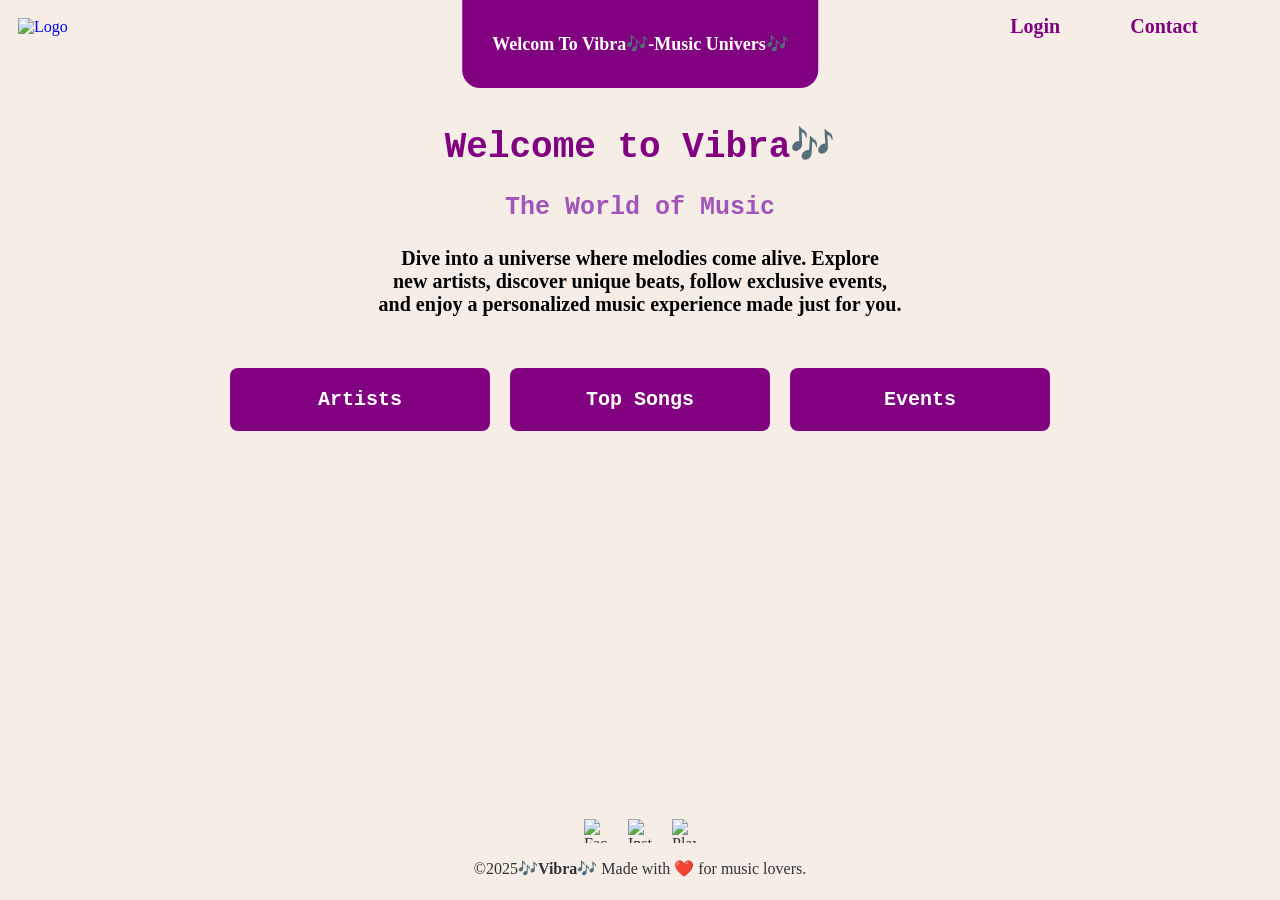
==== index.html @ aa64a903 "Add files via upload" ====
<!doctype html>
<html lang="en">
<head>
  <meta charset="utf-8" />
  <meta name="viewport" content="width=device-width, initial-scale=1" />
  <title>Vibra Universe</title>
<link rel="stylesheet" href="style.css">
<script type="text/javascript">
function showPopup() {
    popup = document.getElementById("popup");
    popup.style.top = "0px";
}
function hide() {
	if(popup ){
        popup.style.top = "-150px";}
}
		
</script>
</head>

<body onload="showPopup()" onclick="hide()">
<div class="popup" id="popup">
  <p>Welcom To Vibra🎶-Music Univers🎶</p>
</div>

  <header>
	<nav>
    <a href="index.html"><img src="img/loogo.png" alt="Logo" id="logoimage"></a>
	<div class="menu">
		<a href="login.html">Login</a>
		<a href="contact.html">Contact</a>
	</div>
	</nav>
  
  </header>
  
  

  <main>
	<div class="head">
	<h1 class="special-text">Welcome to Vibra🎶</h1>
    	<p class="title">The World of Music</p>
    	<p class="text">Dive into a universe where melodies come alive. 
        Explore<br>  new artists, discover unique beats, follow exclusive events,<br>  
        and enjoy a personalized music experience made just for you.</p>
	</div>
  
  
  
    <div class="box">
        <p class="text"><a class="butn" href="artists.html">Artists</a></p>
		<p class="text"><a class="butn" href="news.html">Top Songs</a></p>
        <p class="text"><a class="butn" href="events.html">Events</a></p>
     </div>
	 
  </main>

  <footer>
	<div class="social">
      <img src="img/facebook.png" alt="Facebook" class="icon">
      <img src="img/instagram.png" alt="Instagram" class="icon">
      <img src="img/playstore.png" alt="Play Store" class="icon">
    </div>
	<p>&copy;2025🎶<strong>Vibra</strong>🎶 Made with ❤️ for music lovers.</p>
  </footer>
</body>
</html>
---- style.css ----
body {
    display: flex;
    flex-direction: column;
    min-height: 100vh;
    margin: 0;
		background-color:#f5ede6;
}

footer {	
    background-color: #f5ede6;
    color: #333;
    text-align: center;
    padding: 6px 0;
}
footer .social {
    display: flex;
    justify-content: center;
    gap: 20px;
}

footer .social .icon {
    width: 24px;
    height: 24px;
    transition: 0.3s;
}

footer .social .icon:hover {
    transform: scale(1.2);
}





#logoimage {
    	height:50px;
}


a{
	text-decoration: none;
	}
nav {    
    position: fixed; 
    top: 0;
	left: 0;
    z-index: 1000;
    width: 100%;
    display: flex;
    align-items: center;
	justify-content: space-between;
    padding: 15px 18px;
    background-color: #f5ede6; 
}
.menu {
	margin-right: 100px;
    display: flex;  
    gap: 70px;	
}
.menu a {  
    transition: 0.3s; 
	text-decoration: none;
    color: purple;
   	font-weight: bold;
   	font-size: 20px;
   	font-family: "Segoe Print";
}
.menu a:hover {
    color: #A155B9;                     
    transform: translateY(-2px);   
}




.logo-contact{
    position: absolute;
    left: 18px;
	top:15px;
}

.head{
	padding-top:60px;	
}

.header-text{
	margin:0px;
}

.header-text h1 {
    margin-bottom: 6px;
}

.header-text p {
	text-align: center;
    margin-top: 0;
    margin-bottom:0px;
}



.special-text{
	text-align: center;
    font-family: "Courier New";
    font-size: 36px;    
	font-weight: bold;
    color: purple;
}
.title{
	text-align: center;
	font-family: "Courier";
    font-size: 25px;    
	font-weight: bold;
	color: #A155B9;
    	
}
.head .text{
	text-align: center;
}
.text{
	
	font-family: "Segoe Print";
	font-weight: bold;
	font-size: 20px;	
	
}
.text-small{
    text-align: center;
    margin-top: 50px;
    margin-bottom: 5px;
	font-size:22px;
	font-weight: bold;
    font-family: "Courier";
	color: #A155B9;
}



.box{
    display: flex;
    justify-content: center;
    gap: 20px;
    
    margin-top: 32px;
}

.btn-login:hover,
.btn-sign:hover {
    background: linear-gradient(135deg, #8b5cf6, red);
    color: #FFF;
    border-color: #67085A;
}

.butn, .btn-login, .btn-sign {
	font-family: "Courier";
	cursor: pointer;
	transition: 0.2s;
	text-align: center;
	font-weight: bold;
	border-radius: 8px;
	border: none;
}
.butn {
	width: 220px;
	padding: 20px;
	background: purple;
	color: #fff;
	display: flex;
	flex-direction: column;
	align-items: center;
	justify-content: center;
}
.butn:hover {
	transform: translateY(-4px);
	background: linear-gradient(135deg, #8b5cf6, red);
	box-shadow: 0 6px 18px rgba(139, 92, 246, 0.4);
}



.btn-login {
	width: 100%;
	padding: 12px;
	background: #FFFFFF;
	color: purple;
	border: 1px solid #094183;
}
.btn-sign {
	display: block;
	width: 100%;
	padding: 12px;
	margin-top: 10px;
	background: purple;
	color: #FFF;
}
.btn-sign a{
	color:#FFF;
}



.form-box {
	
    width: 550px;
    max-width: 90%;
    margin: 0px auto 0px;
    background: #FFFFFF;
    padding: 20px 30px;
    border-radius: 12px;
    border: 2px solid #094183;
    box-shadow: 0 4px 10px rgba(0,0,0,0.1);
}

.form-box fieldset {
    border: 1px solid #094183;
    border-radius: 8px;
    padding: 10px 15px;
    margin-bottom: 20px;
}

.form-box label {
    display: block;
    margin-bottom: 8px;
    margin-top: 10px;
    font-weight: bold;
    font-size: 18px;
    color: #A155B9;
}

.form-box input[type="text"],
.form-box input[type="email"],
.form-box input[type="password"],
.form-box textarea
 {
    width: 97%;
    padding: 10px;
    margin-bottom: 20px;
    border: 1px solid #094183;
    border-radius: 8px;
    background: #F7F7F7;
    font-size: 15px;
}
.form-box fieldset label {
    display: inline-block;
    margin-right: 15px; 
    cursor: pointer;
}
.form-box legend {
    font-weight: bold;
    color: #A155B9;
    font-size: 18px;
}
.form-box input[type="radio"],
.form-box input[type="checkbox"] {
    margin-right: 5px;
	vertical-align: center;
	 cursor: pointer;
}
label{
	font-family: "Courier";
	}



.top-song-list{ 
	display: grid;
	grid-template-columns:repeat(auto-fit, minmax(280px, 1fr));
	gap: 30px;
	width: 1000px;
	margin-bottom:50px;
	
	
	}
.top-song-card{
	height: 120px;
	background: linear-gradient(135deg, #8b5cf6, #f43f5e);
	color: white;
	font-family: "Courier";
	border-radius: 20px;
	display: flex;
	flex-direction: column;
	justify-content: center;
	align-items: center;
	transition:transform 0.3s,box-shadow 0.3s;
	
	}


.top-song-card h2{
	margin: 0px;
	font-size: 18px;
  
}

.top-song-card p{
	font-weight: bold;
	font-size: 15px;
  

}
.top-song-card:hover{
  transform: translateY(-10px);
  box-shadow: 0 18px 35px rgba(0,0,0,0.35);
}












.artist-header {
  background: linear-gradient(135deg, purple, #8b5cf6);
  color: white;
  text-align: center;
  padding: 40px 20px;
}


main {
	flex: 1;
  max-width: 1000px;
  margin: 40px auto;
  padding: 0 20px;
}



.artist-section {
    display: flex;
    gap: 30px;
    flex-wrap: wrap;
    align-items: center;      
    justify-content: center;  
}


.small-artist-img {
  
  width: 260px;
  border-radius: 12px;
  box-shadow: 0 6px 16px rgba(0,0,0,0.2);
}

.artist-bio h2 {
  color: purple;
  margin-bottom: 10px;
}


.quote {
  text-align: center;
  font-style: italic;
  margin: 40px 0;
  font-size: 20px;
  color: purple;
}


.timeline h2 {
  text-align: center;
  margin-bottom: 15px;
}
.event {
  background-color:white;
  border-left: 4px solid purple;
  padding: 12px;
  margin: 10px auto;
  max-width: 600px;
}

.artist-songs ul {
  list-style: none;
  text-align: center;
}
.artist-songs li {
  font-size: 18px;
  font-weight: bold;
  padding: 6px;
}

.artist-video {
  text-align: center;
  margin: 40px 0;
}
.artist-video video {
  width: 100%;
  max-width: 700px;
  border-radius: 12px;
}












.music-links {
  display: flex;
  justify-content: center;
  gap: 20px;
}
.btn {
  padding: 15px;
  width: 200px;
  background: purple;
  color: white;
  text-decoration: none;
  text-align: center;
  border-radius: 12px;
  font-weight: bold;
}
.btn:hover {
  background: linear-gradient(135deg, #8b5cf6, red);
}

.artist-nav {
  display: flex;
  justify-content: space-between;
  margin-top: 40px;
}
.artist-nav a {
  text-decoration: none;
  color: purple;
  font-weight: bold;
}

.top-button {
  position: fixed;
  bottom: 90px;
  right: 20px;
  background: purple;
  color: white;
  padding: 10px;
  border-radius: 50%;
  text-decoration: none;
}
.artist-songs{
  text-align:center;
  margin:40px 0;
}
/*mariem elloumi*/
.song-list{
  display:flex;
  flex-wrap:wrap;
  justify-content:center;
  gap:16px;
  margin-top:20px;
}

.song-card{
  background: linear-gradient(135deg, #8b5cf6, #f43f5e);
  color:white;
  font-weight:bold;
  padding:12px 20px;
  border-radius:12px;
  font-size:1rem;
  cursor:pointer;
  transition: transform 0.3s, box-shadow 0.3s;
}

.song-card:hover{
  transform: translateY(-5px);
  box-shadow: 0 8px 20px rgba(0,0,0,0.25);
}



.category { 
		margin-bottom:36px;
	}
	
	.category h2 {
		margin-bottom:12px;
		font-family: "Segoe Print";
		font-weight: bold;
		font-size: 1.3rem;
		color:#333;
	}

  
    .artists-container {
      display:flex;
      gap:18px;
      overflow-x:auto;
      padding-bottom:10px;
      scroll-behavior:smooth;
    }
    .artists-container::-webkit-scrollbar { 
		height:10px;
	}
    .artists-container::-webkit-scrollbar-thumb {
		background:#bdbdbd;
		border-radius:6px;
	}

  
    .artist {
      flex:0 0 auto;
      width:220px;
      height:220px;
      border-radius:12px;
      overflow:hidden;
      position:relative;
      background:#fff;
      box-shadow:0 6px 16px rgba(0,0,0,0.12);
      cursor:pointer;
      transition: transform .25s ease, box-shadow .25s ease;
    }
    .artist img {
      width:100%;
      height:100%;
      object-fit:cover;
      display:block;
      transition: transform .45s ease;
    }
    .artist p {
      position:absolute;
      bottom:0;
      left:0; right:0;
      margin:0;
      padding:6px 6px;
      background:rgba(0,0,0,0.45);
      color:#fff;
      font-weight:700;
      font-size:0.95rem;
      text-align:center;
      transition: color .25s ease, background-color .25s ease;
    }
	
	
    .artist:hover,
    .artist:focus {
      transform: translateY(-6px);
      box-shadow:0 14px 36px rgba(0,0,0,0.22);
    }
    .artist:hover img,
    .artist:focus img { transform: scale(1.08); }
    .artist:hover p,
    .artist:focus p {
      color:#ffd7e6;
      background-color: rgba(0,0,0,0.6);
    }


#unlockPopup {
    position: fixed;
    top: 90px; 
    right: 20px;
    background: linear-gradient(135deg, purple, #8b5cf6);
    color: white;
    padding: 16px 26px;
    border-radius: 14px;
    font-family: "Courier";
    font-size: 18px;
    font-weight: bold;
    display: none;
    z-index: 2000;
    box-shadow: 0 8px 20px rgba(139, 92, 246, 0.5);
}
.popup {
  position: fixed;
  top: -100px;
  left: 50%;
  transform: translateX(-50%);
  background: purple;
  color: white;
  padding: 15px 30px;
  border-radius: 0 0 18px 18px;
  font-size: 18px;
  font-weight: bold;
  z-index: 2000;
  transition:0.5s ;
}

.popup button {
    background: white;
    color: purple;
    border: none;
    padding: 8px 14px;
    border-radius: 8px;
    font-weight: bold;
    cursor: pointer;
    transition: transform 0.3s, box-shadow 0.3s;
}

.popup button:hover {
    transform: translateY(-2px);
    box-shadow: 0 4px 10px rgba(0,0,0,0.2);
}


.popup.error { background-color: #f44336; color: white; }



.news-column .title {
  text-align: center;
  font-size: 26px;          
  
  color: purple;
  
}
.news-card .text-small {
  font-size: 18px;          
  font-weight: bold;
  color: #5b21b6;
  text-align: center;
  margin: 0 0 6px 0;        
}



.news-container {
  display: flex;
  justify-content: center;
  gap: 30px;
  margin-top:0px;
  margin-bottom:100px;
}

.news-column {

  width: 280px; 
  
  background: white;
  border-radius: 16px;
  padding: 16px;            
  border: 2px solid purple;
  box-shadow: 0 6px 18px rgba(0,0,0,0.1);
  display: flex;              
  flex-direction: column;   
  gap: 14px;
}



.news-card .text {
    text-align: center;
    font-size: 15px;
}

 .news-card {
	flex: 1; 
	background: #f5ede6;
	border-radius: 12px;
	padding: 10px 12px;       
	
	border-left: 5px solid purple;
	transition: 0.2s;
}


.news-card:hover {
  background: linear-gradient(135deg, #8b5cf6, pink);
  transform: translateY(-3px);
}
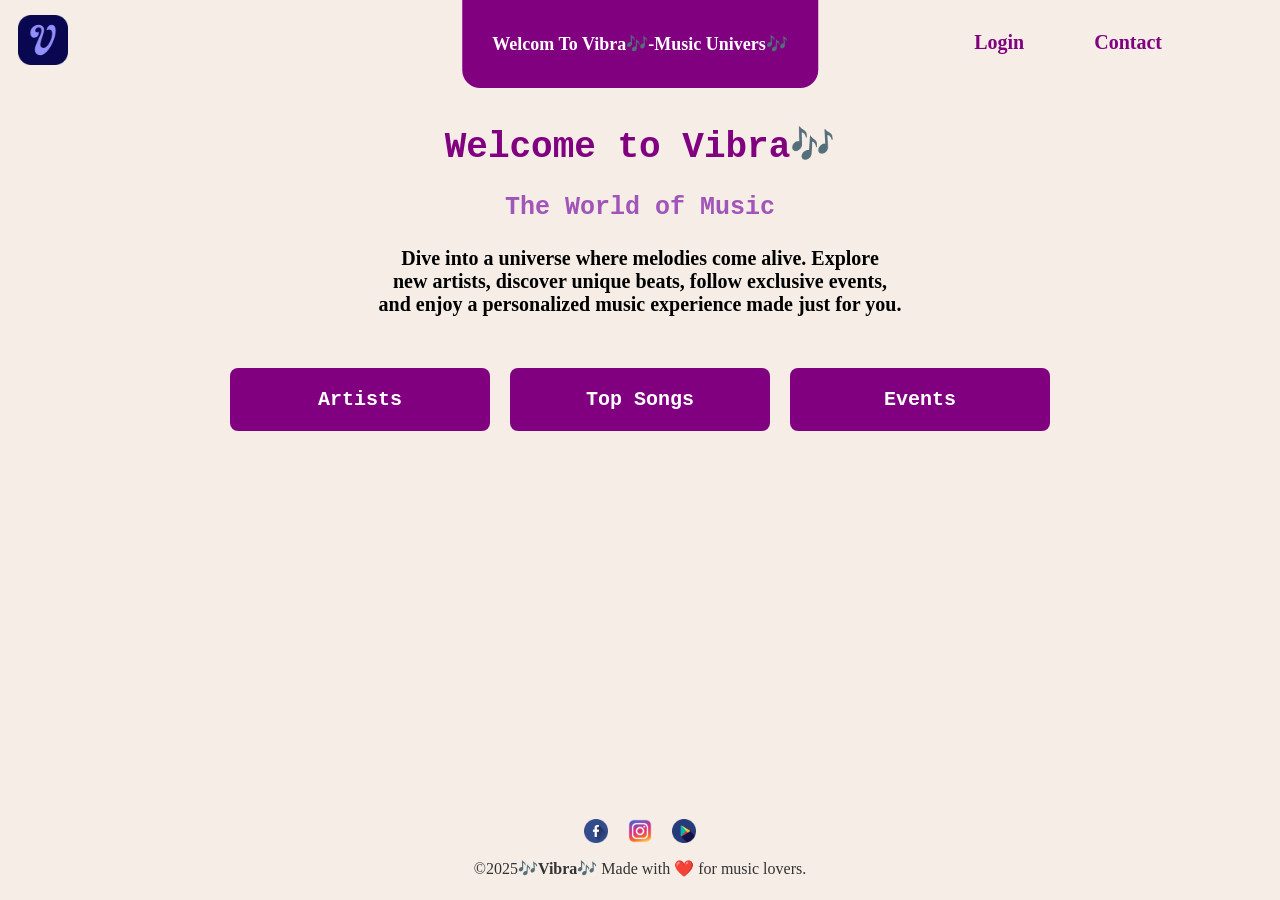
==== commit 6d6c4d3f: "Update index.html" ====
--- a/index.html
+++ b/index.html
@@ -2,7 +2,7 @@
 <html lang="en">
 <head>
   <meta charset="utf-8" />
-  <meta name="viewport" content="width=device-width, initial-scale=1" />
+  <meta name="viewport" content="width=device-width, initial-scale=1.0" />
   <title>Vibra Universe</title>
 <link rel="stylesheet" href="style.css">
 <script type="text/javascript">
--- a/style.css
+++ b/style.css
@@ -1,19 +1,28 @@
-
 
 body {
     display: flex;
     flex-direction: column;
     min-height: 100vh;
     margin: 0;
-		background-color:#f5ede6;
-}
-
-footer {	
+    background-color: #f5ede6;
+}
+
+a {
+    text-decoration: none;
+}
+
+label {
+    font-family: "Courier";
+}
+
+
+footer {
     background-color: #f5ede6;
     color: #333;
     text-align: center;
     padding: 6px 0;
 }
+
 footer .social {
     display: flex;
     justify-content: center;
@@ -31,62 +40,58 @@
 }
 
 
-
-
-
 #logoimage {
-    	height:50px;
-}
-
-
-a{
-	text-decoration: none;
-	}
-nav {    
-    position: fixed; 
+    height: 50px;
+}
+
+
+nav {
+    position: fixed;
     top: 0;
-	left: 0;
+    left: 0;
     z-index: 1000;
     width: 100%;
     display: flex;
     align-items: center;
-	justify-content: space-between;
+    justify-content: space-between;
     padding: 15px 18px;
-    background-color: #f5ede6; 
-}
+    background-color: #f5ede6;
+    box-sizing: border-box;
+}
+
 .menu {
-	margin-right: 100px;
-    display: flex;  
-    gap: 70px;	
-}
-.menu a {  
-    transition: 0.3s; 
-	text-decoration: none;
+    margin-right: 100px;
+    display: flex;
+    gap: 70px;
+}
+
+.menu a {
+    transition: 0.3s;
+    text-decoration: none;
     color: purple;
-   	font-weight: bold;
-   	font-size: 20px;
-   	font-family: "Segoe Print";
-}
+    font-weight: bold;
+    font-size: 20px;
+    font-family: "Segoe Print", cursive;
+}
+
 .menu a:hover {
-    color: #A155B9;                     
-    transform: translateY(-2px);   
-}
-
-
-
-
-.logo-contact{
+    color: #A155B9;
+    transform: translateY(-2px);
+}
+
+.logo-contact {
     position: absolute;
     left: 18px;
-	top:15px;
-}
-
-.head{
-	padding-top:60px;	
-}
-
-.header-text{
-	margin:0px;
+    top: 15px;
+}
+
+
+.head {
+    padding-top: 60px;
+}
+
+.header-text {
+    margin: 0px;
 }
 
 .header-text h1 {
@@ -94,56 +99,103 @@
 }
 
 .header-text p {
-	text-align: center;
+    text-align: center;
     margin-top: 0;
-    margin-bottom:0px;
-}
-
-
-
-.special-text{
-	text-align: center;
-    font-family: "Courier New";
-    font-size: 36px;    
-	font-weight: bold;
+    margin-bottom: 0px;
+}
+
+
+.special-text {
+    text-align: center;
+    font-family: "Courier New", monospace;
+    font-size: 36px;
+    font-weight: bold;
     color: purple;
 }
-.title{
-	text-align: center;
-	font-family: "Courier";
-    font-size: 25px;    
-	font-weight: bold;
-	color: #A155B9;
-    	
-}
-.head .text{
-	text-align: center;
-}
-.text{
-	
-	font-family: "Segoe Print";
-	font-weight: bold;
-	font-size: 20px;	
-	
-}
-.text-small{
+
+.title {
+    text-align: center;
+    font-family: "Courier", monospace;
+    font-size: 25px;
+    font-weight: bold;
+    color: #A155B9;
+}
+
+.head .text {
+    text-align: center;
+}
+
+.text {
+    font-family: "Segoe Print", cursive;
+    font-weight: bold;
+    font-size: 20px;
+}
+
+.text-small {
     text-align: center;
     margin-top: 50px;
     margin-bottom: 5px;
-	font-size:22px;
-	font-weight: bold;
-    font-family: "Courier";
-	color: #A155B9;
-}
-
-
-
-.box{
+    font-size: 22px;
+    font-weight: bold;
+    font-family: "Courier", monospace;
+    color: #A155B9;
+}
+
+
+.box {
     display: flex;
     justify-content: center;
     gap: 20px;
-    
+    flex-wrap: wrap;
     margin-top: 32px;
+}
+
+.butn, .btn-login, .btn-sign {
+    font-family: "Courier", monospace;
+    cursor: pointer;
+    transition: 0.2s;
+    text-align: center;
+    font-weight: bold;
+    border-radius: 8px;
+    border: none;
+}
+
+.butn {
+    width: 220px;
+    padding: 20px;
+    background: purple;
+    color: #fff;
+    display: flex;
+    flex-direction: column;
+    align-items: center;
+    justify-content: center;
+}
+
+.butn:hover {
+    transform: translateY(-4px);
+    background: linear-gradient(135deg, #8b5cf6, red);
+    box-shadow: 0 6px 18px rgba(139, 92, 246, 0.4);
+}
+
+.btn-login {
+    width: 100%;
+    padding: 12px;
+    background: #FFFFFF;
+    color: purple;
+    border: 1px solid #094183;
+}
+
+.btn-sign {
+    display: block;
+    width: 100%;
+    padding: 12px;
+    margin-top: 10px;
+    background: purple;
+    color: #FFF;
+}
+
+.btn-sign a {
+    color: #FFF;
 }
 
 .btn-login:hover,
@@ -153,56 +205,8 @@
     border-color: #67085A;
 }
 
-.butn, .btn-login, .btn-sign {
-	font-family: "Courier";
-	cursor: pointer;
-	transition: 0.2s;
-	text-align: center;
-	font-weight: bold;
-	border-radius: 8px;
-	border: none;
-}
-.butn {
-	width: 220px;
-	padding: 20px;
-	background: purple;
-	color: #fff;
-	display: flex;
-	flex-direction: column;
-	align-items: center;
-	justify-content: center;
-}
-.butn:hover {
-	transform: translateY(-4px);
-	background: linear-gradient(135deg, #8b5cf6, red);
-	box-shadow: 0 6px 18px rgba(139, 92, 246, 0.4);
-}
-
-
-
-.btn-login {
-	width: 100%;
-	padding: 12px;
-	background: #FFFFFF;
-	color: purple;
-	border: 1px solid #094183;
-}
-.btn-sign {
-	display: block;
-	width: 100%;
-	padding: 12px;
-	margin-top: 10px;
-	background: purple;
-	color: #FFF;
-}
-.btn-sign a{
-	color:#FFF;
-}
-
-
 
 .form-box {
-	
     width: 550px;
     max-width: 90%;
     margin: 0px auto 0px;
@@ -210,7 +214,8 @@
     padding: 20px 30px;
     border-radius: 12px;
     border: 2px solid #094183;
-    box-shadow: 0 4px 10px rgba(0,0,0,0.1);
+    box-shadow: 0 4px 10px rgba(0, 0, 0, 0.1);
+    box-sizing: border-box;
 }
 
 .form-box fieldset {
@@ -232,8 +237,7 @@
 .form-box input[type="text"],
 .form-box input[type="email"],
 .form-box input[type="password"],
-.form-box textarea
- {
+.form-box textarea {
     width: 97%;
     padding: 10px;
     margin-bottom: 20px;
@@ -241,348 +245,338 @@
     border-radius: 8px;
     background: #F7F7F7;
     font-size: 15px;
-}
+    box-sizing: border-box;
+}
+
 .form-box fieldset label {
     display: inline-block;
-    margin-right: 15px; 
+    margin-right: 15px;
     cursor: pointer;
 }
+
 .form-box legend {
     font-weight: bold;
     color: #A155B9;
     font-size: 18px;
 }
+
 .form-box input[type="radio"],
 .form-box input[type="checkbox"] {
     margin-right: 5px;
-	vertical-align: center;
-	 cursor: pointer;
-}
-label{
-	font-family: "Courier";
-	}
-
-
-
-.top-song-list{ 
-	display: grid;
-	grid-template-columns:repeat(auto-fit, minmax(280px, 1fr));
-	gap: 30px;
-	width: 1000px;
-	margin-bottom:50px;
-	
-	
-	}
-.top-song-card{
-	height: 120px;
-	background: linear-gradient(135deg, #8b5cf6, #f43f5e);
-	color: white;
-	font-family: "Courier";
-	border-radius: 20px;
-	display: flex;
-	flex-direction: column;
-	justify-content: center;
-	align-items: center;
-	transition:transform 0.3s,box-shadow 0.3s;
-	
-	}
-
-
-.top-song-card h2{
-	margin: 0px;
-	font-size: 18px;
-  
-}
-
-.top-song-card p{
-	font-weight: bold;
-	font-size: 15px;
-  
-
-}
-.top-song-card:hover{
-  transform: translateY(-10px);
-  box-shadow: 0 18px 35px rgba(0,0,0,0.35);
-}
-
-
-
-
-
-
-
-
-
-
+    vertical-align: center;
+    cursor: pointer;
+}
+
+
+.top-song-list {
+    display: grid;
+    grid-template-columns: repeat(auto-fit, minmax(280px, 1fr));
+    gap: 30px;
+    width: 1000px;
+    max-width: 95%;
+    margin-bottom: 50px;
+}
+
+.top-song-card {
+    height: 120px;
+    background: linear-gradient(135deg, #8b5cf6, #f43f5e);
+    color: white;
+    font-family: "Courier", monospace;
+    border-radius: 20px;
+    display: flex;
+    flex-direction: column;
+    justify-content: center;
+    align-items: center;
+    transition: transform 0.3s, box-shadow 0.3s;
+}
+
+.top-song-card h2 {
+    margin: 0px;
+    font-size: 18px;
+}
+
+.top-song-card p {
+    font-weight: bold;
+    font-size: 15px;
+}
+
+.top-song-card:hover {
+    transform: translateY(-10px);
+    box-shadow: 0 18px 35px rgba(0, 0, 0, 0.35);
+}
 
 
 .artist-header {
-  background: linear-gradient(135deg, purple, #8b5cf6);
-  color: white;
-  text-align: center;
-  padding: 40px 20px;
-}
-
+    background: linear-gradient(135deg, purple, #8b5cf6);
+    color: white;
+    text-align: center;
+    padding: 40px 20px;
+}
 
 main {
-	flex: 1;
-  max-width: 1000px;
-  margin: 40px auto;
-  padding: 0 20px;
-}
-
-
+    flex: 1;
+    max-width: 1000px;
+    margin: 40px auto;
+    padding: 0 20px;
+    width: 100%;
+    box-sizing: border-box;
+}
 
 .artist-section {
     display: flex;
     gap: 30px;
     flex-wrap: wrap;
-    align-items: center;      
-    justify-content: center;  
-}
-
+    align-items: center;
+    justify-content: center;
+}
 
 .small-artist-img {
-  
-  width: 260px;
-  border-radius: 12px;
-  box-shadow: 0 6px 16px rgba(0,0,0,0.2);
+    width: 260px;
+    border-radius: 12px;
+    box-shadow: 0 6px 16px rgba(0, 0, 0, 0.2);
 }
 
 .artist-bio h2 {
-  color: purple;
-  margin-bottom: 10px;
-}
-
+    color: purple;
+    margin-bottom: 10px;
+}
 
 .quote {
-  text-align: center;
-  font-style: italic;
-  margin: 40px 0;
-  font-size: 20px;
-  color: purple;
-}
-
+    text-align: center;
+    font-style: italic;
+    margin: 40px 0;
+    font-size: 20px;
+    color: purple;
+}
 
 .timeline h2 {
-  text-align: center;
-  margin-bottom: 15px;
-}
+    text-align: center;
+    margin-bottom: 15px;
+}
+
 .event {
-  background-color:white;
-  border-left: 4px solid purple;
-  padding: 12px;
-  margin: 10px auto;
-  max-width: 600px;
+    background-color: white;
+    border-left: 4px solid purple;
+    padding: 12px;
+    margin: 10px auto;
+    max-width: 600px;
 }
 
 .artist-songs ul {
-  list-style: none;
-  text-align: center;
-}
+    list-style: none;
+    text-align: center;
+    padding: 0;
+}
+
 .artist-songs li {
-  font-size: 18px;
-  font-weight: bold;
-  padding: 6px;
+    font-size: 18px;
+    font-weight: bold;
+    padding: 6px;
 }
 
 .artist-video {
-  text-align: center;
-  margin: 40px 0;
-}
+    text-align: center;
+    margin: 40px 0;
+}
+
 .artist-video video {
-  width: 100%;
-  max-width: 700px;
-  border-radius: 12px;
-}
-
-
-
-
-
-
-
-
-
-
+    width: 100%;
+    max-width: 700px;
+    border-radius: 12px;
+}
 
 
 .music-links {
-  display: flex;
-  justify-content: center;
-  gap: 20px;
-}
+    display: flex;
+    justify-content: center;
+    gap: 20px;
+    flex-wrap: wrap;
+}
+
 .btn {
-  padding: 15px;
-  width: 200px;
-  background: purple;
-  color: white;
-  text-decoration: none;
-  text-align: center;
-  border-radius: 12px;
-  font-weight: bold;
-}
+    padding: 15px;
+    width: 200px;
+    background: purple;
+    color: white;
+    text-decoration: none;
+    text-align: center;
+    border-radius: 12px;
+    font-weight: bold;
+}
+
 .btn:hover {
-  background: linear-gradient(135deg, #8b5cf6, red);
+    background: linear-gradient(135deg, #8b5cf6, red);
 }
 
 .artist-nav {
-  display: flex;
-  justify-content: space-between;
-  margin-top: 40px;
-}
+    display: flex;
+    justify-content: space-between;
+    margin-top: 40px;
+    flex-wrap: wrap;
+    gap: 10px;
+}
+
 .artist-nav a {
-  text-decoration: none;
-  color: purple;
-  font-weight: bold;
+    text-decoration: none;
+    color: purple;
+    font-weight: bold;
 }
 
 .top-button {
-  position: fixed;
-  bottom: 90px;
-  right: 20px;
-  background: purple;
-  color: white;
-  padding: 10px;
-  border-radius: 50%;
-  text-decoration: none;
-}
-.artist-songs{
-  text-align:center;
-  margin:40px 0;
-}
-/*mariem elloumi*/
-.song-list{
-  display:flex;
-  flex-wrap:wrap;
-  justify-content:center;
-  gap:16px;
-  margin-top:20px;
-}
-
-.song-card{
-  background: linear-gradient(135deg, #8b5cf6, #f43f5e);
-  color:white;
-  font-weight:bold;
-  padding:12px 20px;
-  border-radius:12px;
-  font-size:1rem;
-  cursor:pointer;
-  transition: transform 0.3s, box-shadow 0.3s;
-}
-
-.song-card:hover{
-  transform: translateY(-5px);
-  box-shadow: 0 8px 20px rgba(0,0,0,0.25);
-}
-
-
-
-.category { 
-		margin-bottom:36px;
-	}
-	
-	.category h2 {
-		margin-bottom:12px;
-		font-family: "Segoe Print";
-		font-weight: bold;
-		font-size: 1.3rem;
-		color:#333;
-	}
-
-  
-    .artists-container {
-      display:flex;
-      gap:18px;
-      overflow-x:auto;
-      padding-bottom:10px;
-      scroll-behavior:smooth;
-    }
-    .artists-container::-webkit-scrollbar { 
-		height:10px;
-	}
-    .artists-container::-webkit-scrollbar-thumb {
-		background:#bdbdbd;
-		border-radius:6px;
-	}
-
-  
-    .artist {
-      flex:0 0 auto;
-      width:220px;
-      height:220px;
-      border-radius:12px;
-      overflow:hidden;
-      position:relative;
-      background:#fff;
-      box-shadow:0 6px 16px rgba(0,0,0,0.12);
-      cursor:pointer;
-      transition: transform .25s ease, box-shadow .25s ease;
-    }
-    .artist img {
-      width:100%;
-      height:100%;
-      object-fit:cover;
-      display:block;
-      transition: transform .45s ease;
-    }
-    .artist p {
-      position:absolute;
-      bottom:0;
-      left:0; right:0;
-      margin:0;
-      padding:6px 6px;
-      background:rgba(0,0,0,0.45);
-      color:#fff;
-      font-weight:700;
-      font-size:0.95rem;
-      text-align:center;
-      transition: color .25s ease, background-color .25s ease;
-    }
-	
-	
-    .artist:hover,
-    .artist:focus {
-      transform: translateY(-6px);
-      box-shadow:0 14px 36px rgba(0,0,0,0.22);
-    }
-    .artist:hover img,
-    .artist:focus img { transform: scale(1.08); }
-    .artist:hover p,
-    .artist:focus p {
-      color:#ffd7e6;
-      background-color: rgba(0,0,0,0.6);
-    }
+    position: fixed;
+    bottom: 90px;
+    right: 20px;
+    background: purple;
+    color: white;
+    padding: 10px;
+    border-radius: 50%;
+    text-decoration: none;
+}
+
+.artist-songs {
+    text-align: center;
+    margin: 40px 0;
+}
+
+
+.song-list {
+    display: flex;
+    flex-wrap: wrap;
+    justify-content: center;
+    gap: 16px;
+    margin-top: 20px;
+}
+
+.song-card {
+    background: linear-gradient(135deg, #8b5cf6, #f43f5e);
+    color: white;
+    font-weight: bold;
+    padding: 12px 20px;
+    border-radius: 12px;
+    font-size: 1rem;
+    cursor: pointer;
+    transition: transform 0.3s, box-shadow 0.3s;
+}
+
+.song-card:hover {
+    transform: translateY(-5px);
+    box-shadow: 0 8px 20px rgba(0, 0, 0, 0.25);
+}
+
+
+.category {
+    margin-bottom: 36px;
+}
+
+.category h2 {
+    margin-bottom: 12px;
+    font-family: "Segoe Print", cursive;
+    font-weight: bold;
+    font-size: 1.3rem;
+    color: #333;
+}
+
+.artists-container {
+    display: flex;
+    gap: 18px;
+    overflow-x: auto;
+    padding-bottom: 10px;
+    scroll-behavior: smooth;
+}
+
+.artists-container::-webkit-scrollbar {
+    height: 10px;
+}
+
+.artists-container::-webkit-scrollbar-thumb {
+    background: #bdbdbd;
+    border-radius: 6px;
+}
+
+.artist {
+    flex: 0 0 auto;
+    width: 220px;
+    height: 220px;
+    border-radius: 12px;
+    overflow: hidden;
+    position: relative;
+    background: #fff;
+    box-shadow: 0 6px 16px rgba(0, 0, 0, 0.12);
+    cursor: pointer;
+    transition: transform .25s ease, box-shadow .25s ease;
+}
+
+.artist img {
+    width: 100%;
+    height: 100%;
+    object-fit: cover;
+    display: block;
+    transition: transform .45s ease;
+}
+
+.artist p {
+    position: absolute;
+    bottom: 0;
+    left: 0;
+    right: 0;
+    margin: 0;
+    padding: 6px 6px;
+    background: rgba(0, 0, 0, 0.45);
+    color: #fff;
+    font-weight: 700;
+    font-size: 0.95rem;
+    text-align: center;
+    transition: color .25s ease, background-color .25s ease;
+}
+
+.artist:hover,
+.artist:focus {
+    transform: translateY(-6px);
+    box-shadow: 0 14px 36px rgba(0, 0, 0, 0.22);
+}
+
+.artist:hover img,
+.artist:focus img {
+    transform: scale(1.08);
+}
+
+.artist:hover p,
+.artist:focus p {
+    color: #ffd7e6;
+    background-color: rgba(0, 0, 0, 0.6);
+}
 
 
 #unlockPopup {
     position: fixed;
-    top: 90px; 
+    top: 90px;
     right: 20px;
     background: linear-gradient(135deg, purple, #8b5cf6);
     color: white;
     padding: 16px 26px;
     border-radius: 14px;
-    font-family: "Courier";
+    font-family: "Courier", monospace;
     font-size: 18px;
     font-weight: bold;
     display: none;
     z-index: 2000;
     box-shadow: 0 8px 20px rgba(139, 92, 246, 0.5);
 }
+
 .popup {
-  position: fixed;
-  top: -100px;
-  left: 50%;
-  transform: translateX(-50%);
-  background: purple;
-  color: white;
-  padding: 15px 30px;
-  border-radius: 0 0 18px 18px;
-  font-size: 18px;
-  font-weight: bold;
-  z-index: 2000;
-  transition:0.5s ;
+    position: fixed;
+    top: -100px;
+    left: 50%;
+    transform: translateX(-50%);
+    background: purple;
+    color: white;
+    padding: 15px 30px;
+    border-radius: 0 0 18px 18px;
+    font-size: 18px;
+    font-weight: bold;
+    z-index: 2000;
+    transition: 0.5s;
+    white-space: nowrap;
 }
 
 .popup button {
@@ -598,72 +592,254 @@
 
 .popup button:hover {
     transform: translateY(-2px);
-    box-shadow: 0 4px 10px rgba(0,0,0,0.2);
-}
-
-
-.popup.error { background-color: #f44336; color: white; }
-
+    box-shadow: 0 4px 10px rgba(0, 0, 0, 0.2);
+}
+
+.popup.error {
+    background-color: #f44336;
+    color: white;
+}
 
 
 .news-column .title {
-  text-align: center;
-  font-size: 26px;          
+    text-align: center;
+    font-size: 26px;
+    color: purple;
+}
+
+.news-card .text-small {
+    font-size: 18px;
+    font-weight: bold;
+    color: #5b21b6;
+    text-align: center;
+    margin: 0 0 6px 0;
+}
+
+.news-container {
+    display: flex;
+    justify-content: center;
+    gap: 30px;
+    flex-wrap: wrap;
+    margin-top: 0px;
+    margin-bottom: 100px;
+}
+
+.news-column {
+    width: 280px;
+    background: white;
+    border-radius: 16px;
+    padding: 16px;
+    border: 2px solid purple;
+    box-shadow: 0 6px 18px rgba(0, 0, 0, 0.1);
+    display: flex;
+    flex-direction: column;
+    gap: 14px;
+    box-sizing: border-box;
+}
+
+.news-card .text {
+    text-align: center;
+    font-size: 15px;
+}
+
+.news-card {
+    flex: 1;
+    background: #f5ede6;
+    border-radius: 12px;
+    padding: 10px 12px;
+    border-left: 5px solid purple;
+    transition: 0.2s;
+}
+
+.news-card:hover {
+    background: linear-gradient(135deg, #8b5cf6, pink);
+    transform: translateY(-3px);
+}
+
+
+@media (max-width: 900px) {
+    .top-song-list {
+        width: 95%;
+    }
+
+    .menu {
+        gap: 30px;
+        margin-right: 20px;
+    }
+
+    .menu a {
+        font-size: 17px;
+    }
+
+    .news-container {
+        gap: 18px;
+    }
+
+    .news-column {
+        width: 240px;
+    }
+}
+
+
+@media (max-width: 600px) {
+
   
-  color: purple;
+    nav {
+        flex-direction: column;
+        align-items: flex-start;
+        padding: 10px 14px;
+        gap: 10px;
+    }
+
+    .logo-contact {
+        position: static;
+    }
+
+    .menu {
+        margin-right: 0;
+        gap: 16px;
+        flex-wrap: wrap;
+    }
+
+    .menu a {
+        font-size: 15px;
+    }
+
+ 
+    .head {
+        padding-top: 100px;
+    }
+
+
+    .special-text {
+        font-size: 24px;
+        padding: 0 10px;
+    }
+
+    .title {
+        font-size: 20px;
+    }
+
+    .text {
+        font-size: 16px;
+    }
+
+    .text-small {
+        font-size: 18px;
+        margin-top: 30px;
+    }
+
+    
+    .box {
+        flex-direction: column;
+        align-items: center;
+        gap: 14px;
+    }
+
+    .butn {
+        width: 80%;
+    }
+
   
-}
-.news-card .text-small {
-  font-size: 18px;          
-  font-weight: bold;
-  color: #5b21b6;
-  text-align: center;
-  margin: 0 0 6px 0;        
-}
-
-
-
-.news-container {
-  display: flex;
-  justify-content: center;
-  gap: 30px;
-  margin-top:0px;
-  margin-bottom:100px;
-}
-
-.news-column {
-
-  width: 280px; 
+    .form-box {
+        width: 95%;
+        padding: 16px 14px;
+    }
+
+    .form-box label {
+        font-size: 15px;
+    }
+
+    .form-box input[type="text"],
+    .form-box input[type="email"],
+    .form-box input[type="password"],
+    .form-box textarea {
+        width: 100%;
+        font-size: 14px;
+    }
+
+
+    .top-song-list {
+        width: 95%;
+        grid-template-columns: 1fr;
+    }
+
+    
+    .small-artist-img {
+        width: 90%;
+        max-width: 300px;
+    }
+
+    .artist-bio {
+        text-align: center;
+    }
+
+    .quote {
+        font-size: 16px;
+        margin: 20px 10px;
+    }
+
+   
+    .artist {
+        width: 160px;
+        height: 160px;
+    }
+
   
-  background: white;
-  border-radius: 16px;
-  padding: 16px;            
-  border: 2px solid purple;
-  box-shadow: 0 6px 18px rgba(0,0,0,0.1);
-  display: flex;              
-  flex-direction: column;   
-  gap: 14px;
-}
-
-
-
-.news-card .text {
-    text-align: center;
-    font-size: 15px;
-}
-
- .news-card {
-	flex: 1; 
-	background: #f5ede6;
-	border-radius: 12px;
-	padding: 10px 12px;       
-	
-	border-left: 5px solid purple;
-	transition: 0.2s;
-}
-
-
-.news-card:hover {
-  background: linear-gradient(135deg, #8b5cf6, pink);
-  transform: translateY(-3px);
-}+    .btn {
+        width: 140px;
+        padding: 12px;
+        font-size: 14px;
+    }
+
+  
+    .artist-nav {
+        flex-direction: column;
+        align-items: center;
+        text-align: center;
+    }
+
+   
+    .news-container {
+        flex-direction: column;
+        align-items: center;
+        margin-bottom: 60px;
+    }
+
+    .news-column {
+        width: 90%;
+    }
+
+    .news-column .title {
+        font-size: 20px;
+    }
+
+
+    #unlockPopup {
+        right: 10px;
+        left: 10px;
+        font-size: 15px;
+        padding: 12px 16px;
+    }
+
+    .popup {
+        font-size: 14px;
+        padding: 12px 16px;
+        width: 90%;
+        text-align: center;
+        white-space: normal;
+    }
+
+  
+    #logoimage {
+        height: 38px;
+    }
+
+  
+    .top-button {
+        bottom: 70px;
+        right: 12px;
+        padding: 8px;
+        font-size: 14px;
+    }
+}
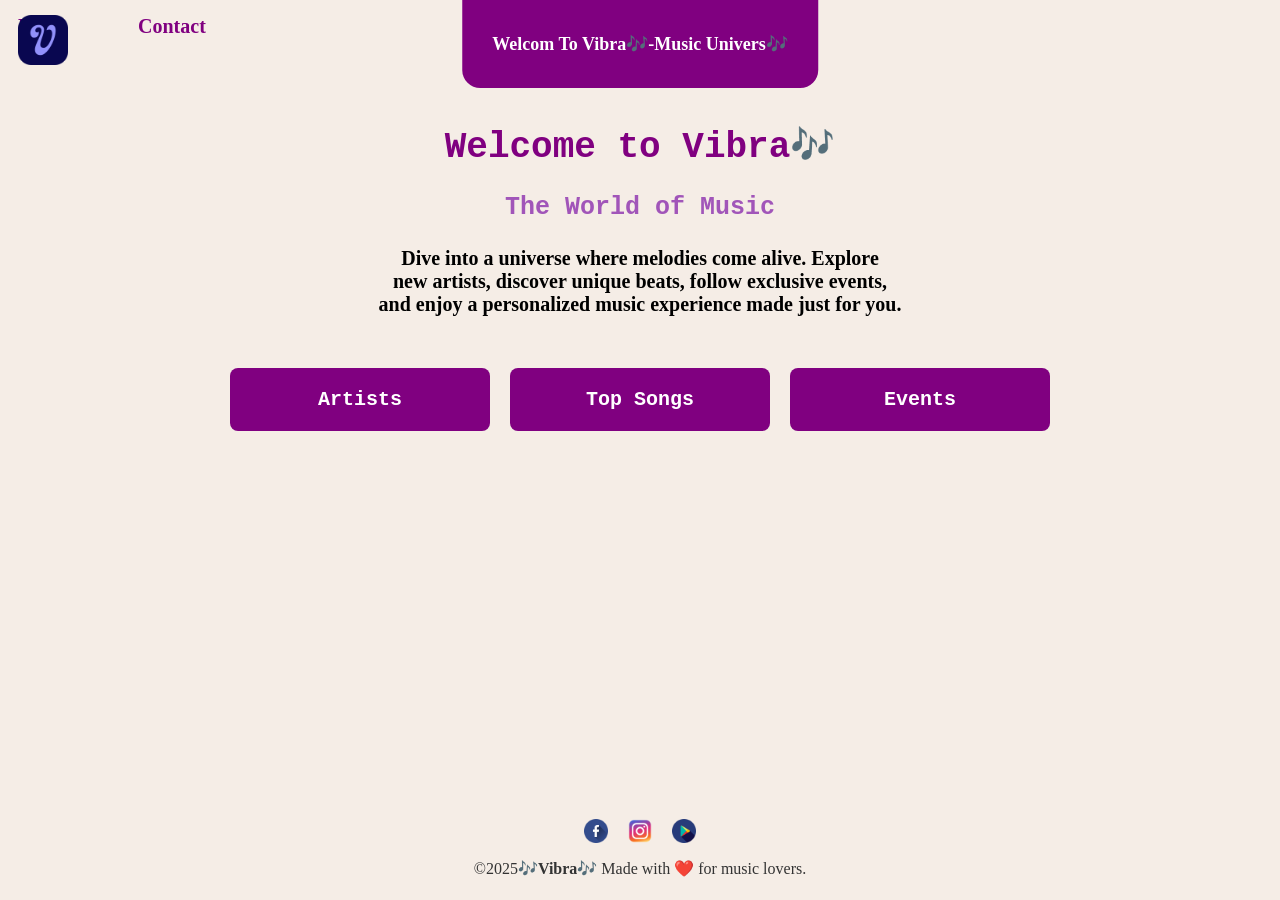
==== commit e5a6d340: "Fix HTML formatting and structure" ====
--- a/index.html
+++ b/index.html
@@ -25,7 +25,14 @@
 
   <header>
 	<nav>
+	<div class="logo-contact">
     <a href="index.html"><img src="img/loogo.png" alt="Logo" id="logoimage"></a>
+	</div>
+	<button class="hamburger-btn" onclick="document.querySelector('.menu').classList.toggle('open')" aria-label="Menu">
+        <span></span>
+        <span></span>
+        <span></span>
+    </button>
 	<div class="menu">
 		<a href="login.html">Login</a>
 		<a href="contact.html">Contact</a>
--- a/style.css
+++ b/style.css
@@ -684,25 +684,61 @@
 @media (max-width: 600px) {
 
   
-    nav {
-        flex-direction: column;
-        align-items: flex-start;
+     nav {
+        flex-direction: row;
+        align-items: center;
+        justify-content: space-between;
         padding: 10px 14px;
-        gap: 10px;
+        gap: 0;
     }
 
     .logo-contact {
         position: static;
     }
 
+
+    .hamburger-btn {
+        display: flex;
+        flex-direction: column;
+        gap: 5px;
+        cursor: pointer;
+        padding: 6px;
+        background: none;
+        border: none;
+    }
+
+    .hamburger-btn span {
+        display: block;
+        width: 24px;
+        height: 2px;
+        background: purple;
+        border-radius: 2px;
+        transition: 0.3s;
+    }
+
     .menu {
+        display: none;
+        position: absolute;
+        top: 60px;
+        left: 0;
+        width: 100%;
+        flex-direction: column;
+        background: #f5ede6;
+        padding: 10px 20px 16px;
+        gap: 12px;
+        box-shadow: 0 4px 12px rgba(0,0,0,0.1);
+        box-sizing: border-box;
         margin-right: 0;
-        gap: 16px;
-        flex-wrap: wrap;
+    }
+
+    .menu.open {
+        display: flex;
     }
 
     .menu a {
-        font-size: 15px;
+        font-size: 16px;
+        padding: 4px 0;
+        border-bottom: 1px solid rgba(161,85,185,0.15);
     }
 
  
@@ -843,3 +879,8 @@
         font-size: 14px;
     }
 }
+@media (min-width: 601px) {
+    .hamburger-btn {
+        display: none;
+    }
+}
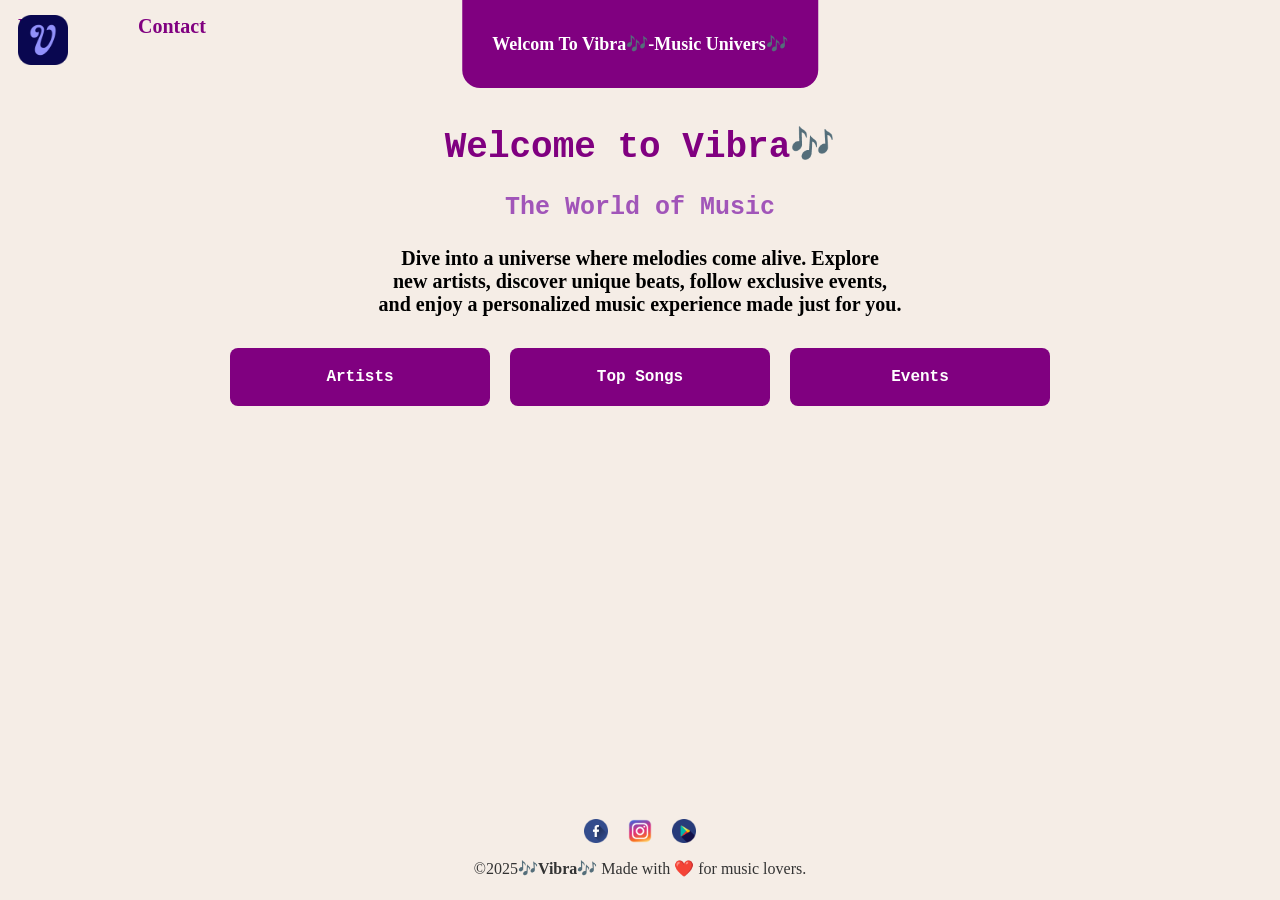
==== commit 64ca6625: "Fix HTML formatting and structure" ====
--- a/index.html
+++ b/index.html
@@ -55,10 +55,10 @@
   
   
     <div class="box">
-        <p class="text"><a class="butn" href="artists.html">Artists</a></p>
-		<p class="text"><a class="butn" href="news.html">Top Songs</a></p>
-        <p class="text"><a class="butn" href="events.html">Events</a></p>
-     </div>
+    <a class="butn" href="artists.html">Artists</a>
+    <a class="butn" href="news.html">Top Songs</a>
+    <a class="butn" href="events.html">Events</a>
+</div>
 	 
   </main>
 
--- a/style.css
+++ b/style.css
@@ -742,15 +742,25 @@
     }
 
  
+    header {
+        padding-top: 70px;
+    }
+
+    .header-text {
+        padding-top: 10px;
+    }
+
     .head {
-        padding-top: 100px;
-    }
-
+        padding-top: 70px;
+    }
 
     .special-text {
+        padding-top: 0; 
         font-size: 24px;
-        padding: 0 10px;
-    }
+        padding-left: 10px;
+        padding-right: 10px;
+    }
+
 
     .title {
         font-size: 20px;
